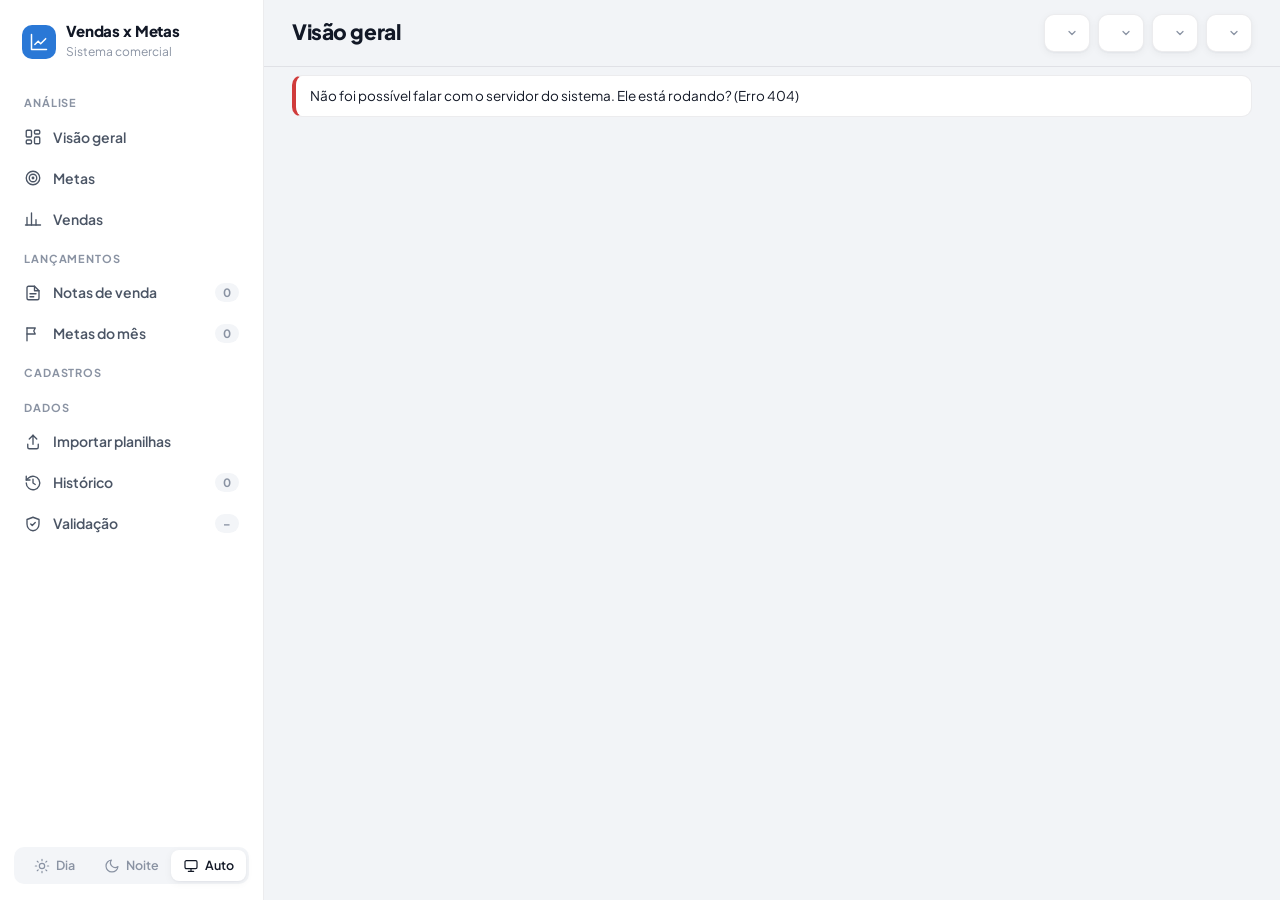
==== web/index.html @ 0c1f9e7a "Sistema completo: lançamento manual e importação de planilhas - modelo de dados normalizado no padrã" ====
<!doctype html>
<html lang="pt-BR">
<head>
<meta charset="utf-8">
<meta name="viewport" content="width=device-width, initial-scale=1, viewport-fit=cover">
<title>Sistema Vendas x Metas</title>
<link rel="preconnect" href="https://fonts.googleapis.com">
<link rel="stylesheet" href="https://fonts.googleapis.com/css2?family=Plus+Jakarta+Sans:wght@400;500;600;700;800&display=swap">
<script>
  (function () {
    try { var t = localStorage.getItem("vm-tema"); if (t === "light" || t === "dark") document.documentElement.setAttribute("data-theme", t); } catch (e) {}
  })();
</script>
<link rel="stylesheet" href="app.css">
</head>
<body>
<div class="app" id="app">
  <aside class="side" id="side" aria-label="Menu">
    <div class="logo">
      <span class="mark"><svg class="i" viewBox="0 0 24 24"><path d="M3 3v18h18"/><path d="m7 15 4-4 3 3 6-6"/></svg></span>
      <span><b>Vendas x Metas</b><small>Sistema comercial</small></span>
    </div>
    <div style="overflow:auto;display:grid;gap:2px;align-content:start;flex:1">
      <div class="nav-label">Análise</div>
      <nav class="nav">
        <button class="tab" data-tab="geral"><svg class="i" viewBox="0 0 24 24"><rect x="3" y="3" width="7" height="9" rx="1.5"/><rect x="14" y="3" width="7" height="5" rx="1.5"/><rect x="14" y="12" width="7" height="9" rx="1.5"/><rect x="3" y="16" width="7" height="5" rx="1.5"/></svg>Visão geral</button>
        <button class="tab" data-tab="analise-metas"><svg class="i" viewBox="0 0 24 24"><circle cx="12" cy="12" r="9"/><circle cx="12" cy="12" r="5"/><circle cx="12" cy="12" r="1"/></svg>Metas</button>
        <button class="tab" data-tab="analise-vendas"><svg class="i" viewBox="0 0 24 24"><path d="M4 20V10"/><path d="M10 20V4"/><path d="M16 20v-7"/><path d="M22 20H2"/></svg>Vendas</button>
      </nav>
      <div class="nav-label">Lançamentos</div>
      <nav class="nav">
        <button class="tab" data-tab="notas"><svg class="i" viewBox="0 0 24 24"><path d="M14 3H6a2 2 0 0 0-2 2v14a2 2 0 0 0 2 2h12a2 2 0 0 0 2-2V9z"/><path d="M14 3v6h6M8 13h8M8 17h5"/></svg>Notas de venda<span class="count" id="n-notas">0</span></button>
        <button class="tab" data-tab="metas"><svg class="i" viewBox="0 0 24 24"><path d="M4 21V4"/><path d="M4 4h11l-2 4 2 4H4"/></svg>Metas do mês<span class="count" id="n-metas">0</span></button>
      </nav>
      <div class="nav-label">Cadastros</div>
      <nav class="nav" id="nav-cadastros"></nav>
      <div class="nav-label">Dados</div>
      <nav class="nav">
        <button class="tab" data-tab="importar"><svg class="i" viewBox="0 0 24 24"><path d="M12 15V3"/><path d="m7 8 5-5 5 5"/><path d="M5 15v4a2 2 0 0 0 2 2h10a2 2 0 0 0 2-2v-4"/></svg>Importar planilhas</button>
        <button class="tab" data-tab="cargas"><svg class="i" viewBox="0 0 24 24"><path d="M3 12a9 9 0 1 0 3-6.7L3 8"/><path d="M3 3v5h5M12 7v5l3 2"/></svg>Histórico<span class="count" id="n-cargas">0</span></button>
        <button class="tab" data-tab="validacao"><svg class="i" viewBox="0 0 24 24"><path d="M12 3 4 6v6c0 4.5 3.4 8.3 8 9 4.6-.7 8-4.5 8-9V6z"/><path d="m9 12 2 2 4-4"/></svg>Validação<span class="count" id="n-valid">–</span></button>
      </nav>
    </div>
    <div class="side-foot">
      <div class="theme" role="group" aria-label="Tema">
        <button data-tema="light" title="Dia"><svg class="i" viewBox="0 0 24 24"><circle cx="12" cy="12" r="4"/><path d="M12 2v2M12 20v2M4.9 4.9l1.4 1.4M17.7 17.7l1.4 1.4M2 12h2M20 12h2M4.9 19.1l1.4-1.4M17.7 6.3l1.4-1.4"/></svg>Dia</button>
        <button data-tema="dark" title="Noite"><svg class="i" viewBox="0 0 24 24"><path d="M21 12.8A9 9 0 1 1 11.2 3a7 7 0 0 0 9.8 9.8z"/></svg>Noite</button>
        <button data-tema="system" title="Seguir o sistema"><svg class="i" viewBox="0 0 24 24"><rect x="3" y="4" width="18" height="12" rx="2"/><path d="M8 20h8M12 16v4"/></svg>Auto</button>
      </div>
    </div>
  </aside>
  <div class="scrim" id="scrim"></div>

  <div class="main">
    <header class="bar">
      <div class="bar-in">
        <button class="menu-btn" id="menu-btn" aria-label="Abrir menu"><svg class="i" viewBox="0 0 24 24"><path d="M4 6h16M4 12h16M4 18h16"/></svg></button>
        <div class="page-title"><h1 id="pg-titulo">Visão geral</h1><p id="pg-sub"></p></div>
        <div class="filters" id="filters">
          <div class="field" data-f="periodo"><label for="f-periodo">Período</label><select id="f-periodo"></select></div>
          <div class="field" data-f="equipe"><label for="f-gerente">Gerente</label><select id="f-gerente"></select></div>
          <div class="field" data-f="equipe"><label for="f-supervisor">Supervisor</label><select id="f-supervisor"></select></div>
          <div class="field" data-f="equipe"><label for="f-vendedor">Vendedor</label><select id="f-vendedor"></select></div>
        </div>
      </div>
    </header>
    <main class="wrap" id="conteudo"></main>
  </div>
</div>
<div id="tip" hidden></div>
<div class="toasts" id="toasts"></div>
<script src="app.js"></script>
</body>
</html>
---- web/app.css ----
:root {
  color-scheme: light;
  --ground: #f2f4f7;
  --surface: #ffffff;
  --surface-2: #f3f5f8;
  --side: #ffffff;
  --ink: #121826;
  --ink-2: #4b5565;
  --muted: #8a93a3;
  --grid: #e6e9ee;
  --axis: #cfd4dc;
  --line: rgba(18, 24, 38, .08);
  --accent: #2a78d6;
  --accent-soft: #b7d3f6;
  --accent-ink: #1c5cab;
  --accent-wash: rgba(42, 120, 214, .10);
  --good: #0ca30c;  --good-ink: #006300;
  --warn: #fab219;  --warn-ink: #8a5a00;
  --crit: #d03b3b;  --crit-ink: #b12a2a;
  --example: #fff4d6; --example-ink: #6b4a00;
  --shadow: 0 1px 2px rgba(16, 24, 40, .04), 0 2px 8px rgba(16, 24, 40, .05);
  --radius: 14px;
  --font: "Plus Jakarta Sans", system-ui, -apple-system, "Segoe UI", sans-serif;
}
@media (prefers-color-scheme: dark) {
  :root:not([data-theme="light"]) {
    color-scheme: dark;
    --ground: #0b0f14; --surface: #141a22; --surface-2: #1b222c; --side: #10151c;
    --ink: #eef2f7; --ink-2: #b8c1cf; --muted: #7d8796;
    --grid: #232b36; --axis: #333c49; --line: rgba(255, 255, 255, .08);
    --accent: #3987e5; --accent-soft: #1f4a7d; --accent-ink: #86b6ef; --accent-wash: rgba(57, 135, 229, .16);
    --good-ink: #3ccf3c; --warn-ink: #fab219; --crit-ink: #ef7070;
    --example: #3a2f12; --example-ink: #f3d58a;
    --shadow: 0 1px 2px rgba(0, 0, 0, .3);
  }
}
:root[data-theme="dark"] {
  color-scheme: dark;
  --ground: #0b0f14; --surface: #141a22; --surface-2: #1b222c; --side: #10151c;
  --ink: #eef2f7; --ink-2: #b8c1cf; --muted: #7d8796;
  --grid: #232b36; --axis: #333c49; --line: rgba(255, 255, 255, .08);
  --accent: #3987e5; --accent-soft: #1f4a7d; --accent-ink: #86b6ef; --accent-wash: rgba(57, 135, 229, .16);
  --good-ink: #3ccf3c; --warn-ink: #fab219; --crit-ink: #ef7070;
  --example: #3a2f12; --example-ink: #f3d58a;
  --shadow: 0 1px 2px rgba(0, 0, 0, .3);
}

* { box-sizing: border-box; }
[hidden] { display: none !important; }
html, body { height: 100%; }
body { margin: 0; background: var(--ground); color: var(--ink); font: 14px/1.5 var(--font); -webkit-font-smoothing: antialiased; }
h1, h2, h3 { text-wrap: balance; margin: 0; }
.num, td.n, th.n { font-variant-numeric: tabular-nums; }
button, select, input { font: inherit; color: inherit; }
:focus-visible { outline: 2px solid var(--accent); outline-offset: 2px; }
svg.i { width: 18px; height: 18px; flex: none; fill: none; stroke: currentColor; stroke-width: 1.8; stroke-linecap: round; stroke-linejoin: round; }

/* ---------- estrutura: menu lateral + área principal ---------- */
.app { display: grid; grid-template-columns: 252px minmax(0, 1fr); min-height: 100%; }
.side { position: sticky; top: 0; height: 100vh; height: 100dvh; background: var(--side); border-right: 1px solid var(--line);
        display: flex; flex-direction: column; padding-inline: 14px; padding-block: calc(18px + env(safe-area-inset-top, 0px)) calc(16px + env(safe-area-inset-bottom, 0px)); gap: 6px; z-index: 30; }
.logo { display: flex; align-items: center; gap: 10px; padding: 4px 8px 18px; }
.logo .mark { width: 34px; height: 34px; border-radius: 10px; background: var(--accent); color: #fff; display: grid; place-items: center; }
.logo .mark svg { width: 20px; height: 20px; stroke: #fff; }
.logo b { display: block; font-size: 15px; font-weight: 800; letter-spacing: -.01em; line-height: 1.2; }
.logo small { color: var(--muted); font-size: 12px; }
.nav-label { font-size: 11px; font-weight: 700; letter-spacing: .08em; text-transform: uppercase; color: var(--muted); padding: 10px 10px 4px; }
.nav { display: grid; gap: 2px; }
.tab { display: flex; align-items: center; gap: 11px; width: 100%; text-align: left; background: none; border: 0; border-radius: 10px;
       padding: 9px 10px; cursor: pointer; color: var(--ink-2); font-weight: 600; font-size: 14px; }
.tab:hover { background: var(--surface-2); color: var(--ink); }
.tab[aria-current="page"] { background: var(--accent-wash); color: var(--accent-ink); }
.tab .count { margin-left: auto; font-size: 11.5px; font-weight: 700; color: var(--muted); background: var(--surface-2); border-radius: 999px; padding: 1px 8px; }
.side-foot { margin-top: auto; display: grid; gap: 12px; }
.base-status { font-size: 12.5px; color: var(--ink-2); background: var(--surface-2); border-radius: 10px; padding: 10px 12px; line-height: 1.45; }
.base-status b { color: var(--ink); font-weight: 700; }
.dot { display: inline-block; width: 8px; height: 8px; border-radius: 50%; background: var(--good); margin-right: 6px; vertical-align: 1px; }
.dot.ex { background: var(--warn); }
.theme { display: grid; grid-template-columns: repeat(3, 1fr); background: var(--surface-2); border-radius: 10px; padding: 3px; gap: 2px; }
.theme button { border: 0; background: none; border-radius: 8px; padding: 6px 4px; cursor: pointer; color: var(--muted);
                display: flex; align-items: center; justify-content: center; gap: 6px; font-size: 12.5px; font-weight: 600; }
.theme button svg.i { width: 16px; height: 16px; }
.theme button[aria-pressed="true"] { background: var(--surface); color: var(--ink); box-shadow: var(--shadow); }

.main { min-width: 0; display: flex; flex-direction: column; }
.bar { position: sticky; top: 0; z-index: 20; background: color-mix(in srgb, var(--ground) 82%, transparent);
       backdrop-filter: saturate(1.4) blur(10px); -webkit-backdrop-filter: saturate(1.4) blur(10px); border-bottom: 1px solid var(--line);
       padding-inline: 28px; padding-block: calc(14px + env(safe-area-inset-top, 0px)) 14px; }
.bar-in { max-width: 1320px; margin: 0 auto; display: flex; gap: 16px; align-items: center; flex-wrap: wrap; }
.menu-btn { display: none; border: 1px solid var(--line); background: var(--surface); border-radius: 10px; padding: 8px; cursor: pointer; }
.page-title { flex: 1 1 220px; min-width: 0; }
.page-title h1 { font-size: 21px; font-weight: 800; letter-spacing: -.02em; }
.page-title p { margin: 2px 0 0; color: var(--muted); font-size: 13px; }
.filters { display: flex; flex-wrap: wrap; gap: 8px; align-items: center; }
.field { display: grid; gap: 4px; }
.field label { font-size: 11px; font-weight: 700; letter-spacing: .06em; text-transform: uppercase; color: var(--muted); }
.filters .field label { position: absolute; width: 1px; height: 1px; overflow: hidden; clip: rect(0 0 0 0); }
select, input[type=month] { background: var(--surface); border: 1px solid var(--line); border-radius: 10px; padding: 8px 32px 8px 12px; font-weight: 600; font-size: 13px;
         appearance: none; -webkit-appearance: none; cursor: pointer; min-width: 0; max-width: 220px;
         background-image: url("data:image/svg+xml,%3Csvg xmlns='http://www.w3.org/2000/svg' width='12' height='12' viewBox='0 0 24 24' fill='none' stroke='%238a93a3' stroke-width='2.5' stroke-linecap='round' stroke-linejoin='round'%3E%3Cpath d='m6 9 6 6 6-6'/%3E%3C/svg%3E");
         background-repeat: no-repeat; background-position: right 11px center; box-shadow: var(--shadow); }
input[type=month] { padding-right: 12px; background-image: none; }
select:hover { border-color: var(--axis); }
.wrap { width: 100%; max-width: 1376px; margin: 0 auto; padding-inline: 28px; padding-block: 8px 48px; }
.scrim { display: none; }

.banner { margin-top: 18px; padding: 12px 16px; border-radius: 12px; background: var(--example); color: var(--example-ink);
          display: flex; gap: 12px; align-items: center; flex-wrap: wrap; }
.banner b { font-weight: 700; }
.btn { background: var(--accent); color: #fff; border: 0; border-radius: 10px; padding: 9px 16px; cursor: pointer; font-weight: 700; }
.btn:hover { filter: brightness(1.06); }
.btn.ghost { background: var(--surface); color: var(--ink); border: 1px solid var(--line); box-shadow: var(--shadow); }
.btn.small { padding: 6px 12px; font-size: 13px; }
.btn:disabled { opacity: .45; cursor: default; }
.meta-line { color: var(--muted); font-size: 13px; margin-top: 18px; display: flex; gap: 8px; align-items: center; flex-wrap: wrap; }
.meta-line b { color: var(--ink-2); font-weight: 700; }

section.panel { display: grid; gap: 18px; margin-top: 16px; }
.kpis { display: grid; grid-template-columns: repeat(4, minmax(0, 1fr)); gap: 14px; }
.kpi { background: var(--surface); border: 1px solid var(--line); border-radius: var(--radius); box-shadow: var(--shadow); padding: 16px 18px; display: grid; gap: 6px; align-content: start; }
.kpi .l { font-size: 12.5px; font-weight: 600; color: var(--muted); }
.kpi .v { font-size: 26px; font-weight: 800; letter-spacing: -.02em; line-height: 1.1; }
.kpi .d { font-size: 12.5px; color: var(--ink-2); }
.kpi.hero { grid-column: span 2; background: linear-gradient(135deg, #2a78d6 0%, #184f95 100%); border-color: transparent; color: #fff; }
.kpi.hero .l, .kpi.hero .d { color: rgba(255, 255, 255, .82); }
.kpi.hero .v { font-size: 34px; }
.meter { height: 7px; border-radius: 4px; background: var(--surface-2); position: relative; overflow: hidden; margin-top: 4px; }
.meter i { position: absolute; inset: 0 auto 0 0; background: var(--accent); border-radius: 4px; }
.meter i.soft { background: var(--accent-soft); }
.meter s { position: absolute; top: 0; bottom: 0; width: 2px; background: var(--ink); }

.grid2 { display: grid; grid-template-columns: repeat(auto-fit, minmax(440px, 1fr)); gap: 18px; }
.card { background: var(--surface); border: 1px solid var(--line); border-radius: var(--radius); box-shadow: var(--shadow); padding: 18px 20px 20px; min-width: 0; }
.card h3 { font-size: 15px; font-weight: 700; letter-spacing: -.01em; margin-bottom: 2px; }
.card .hint { color: var(--muted); font-size: 12.5px; margin-bottom: 14px; }
.chart svg { width: 100%; height: auto; display: block; overflow: visible; }
.chart text { fill: var(--muted); font: 11px var(--font); }
.legend { display: flex; gap: 14px; flex-wrap: wrap; font-size: 12.5px; color: var(--ink-2); margin-bottom: 10px; }
.legend span { display: inline-flex; align-items: center; gap: 6px; }
.sw { width: 12px; height: 12px; border-radius: 3px; display: inline-block; }
.sw.tick { width: 3px; height: 14px; border-radius: 0; background: var(--ink); }

.hbars { display: grid; gap: 7px; }
.hrow { display: grid; grid-template-columns: minmax(90px, 210px) 1fr 78px; gap: 12px; align-items: center; font-size: 12.5px; border-radius: 8px; padding: 1px 4px; }
.hrow:hover { background: var(--surface-2); }
.hrow .lab { color: var(--ink-2); overflow: hidden; text-overflow: ellipsis; white-space: nowrap; text-align: right; font-weight: 500; }
.hrow .val { white-space: nowrap; text-align: right; font-variant-numeric: tabular-nums; color: var(--ink); font-weight: 700; }
.track { position: relative; height: 18px; }
.track .b { position: absolute; top: 2px; bottom: 2px; left: 0; border-radius: 0 5px 5px 0; }
.track .b.v { background: var(--accent); }
.track .b.c { background: var(--accent-soft); }
.track .t { position: absolute; top: -1px; bottom: -1px; width: 3px; margin-left: -1.5px; background: var(--ink); border-radius: 2px; }

.controls { display: flex; flex-wrap: wrap; gap: 10px; align-items: center; }
.seg { display: inline-flex; flex-wrap: wrap; gap: 2px; padding: 3px; border-radius: 12px; background: var(--surface); border: 1px solid var(--line); box-shadow: var(--shadow); }
.seg button { border: 0; background: none; padding: 6px 12px; border-radius: 9px; cursor: pointer; color: var(--ink-2); font-weight: 600; font-size: 13px; }
.seg button:hover { color: var(--ink); }
.seg button[aria-pressed="true"] { background: var(--accent); color: #fff; }

.tbl { overflow-x: auto; border: 1px solid var(--line); border-radius: var(--radius); background: var(--surface); box-shadow: var(--shadow); max-height: 560px; }
.card .tbl { box-shadow: none; }
table { border-collapse: collapse; width: 100%; font-size: 13px; }
th, td { padding: 9px 12px; border-bottom: 1px solid var(--line); text-align: left; white-space: nowrap; }
th { position: sticky; top: 0; background: var(--surface-2); font-size: 11.5px; font-weight: 700; letter-spacing: .04em;
     text-transform: uppercase; color: var(--ink-2); cursor: pointer; user-select: none; }
th.n, td.n { text-align: right; }
th[aria-sort="ascending"]::after { content: " ▲"; }
th[aria-sort="descending"]::after { content: " ▼"; }
tbody tr:hover td { background: var(--surface-2); }
.pill { display: inline-flex; gap: 5px; align-items: center; padding: 2px 9px; border-radius: 999px; font-size: 12px; font-weight: 700; }
.pill.good { color: var(--good-ink); background: color-mix(in srgb, var(--good) 14%, transparent); }
.pill.warn { color: var(--warn-ink); background: color-mix(in srgb, var(--warn) 20%, transparent); }
.pill.crit { color: var(--crit-ink); background: color-mix(in srgb, var(--crit) 14%, transparent); }
.pill.none { color: var(--muted); background: var(--surface-2); }

.drop { border: 2px dashed var(--axis); border-radius: var(--radius); padding: 36px 18px; text-align: center; background: var(--surface);
        display: grid; gap: 10px; justify-items: center; cursor: pointer; }
.drop:hover, .drop.over { border-color: var(--accent); background: color-mix(in srgb, var(--accent) 5%, var(--surface)); }
.drop .up { width: 46px; height: 46px; border-radius: 14px; background: var(--accent-wash); color: var(--accent-ink); display: grid; place-items: center; }
.drop .up svg { width: 24px; height: 24px; }
.drop strong { font-size: 16px; font-weight: 700; }
.drop p { margin: 0; color: var(--ink-2); max-width: 60ch; }
.opts { display: flex; gap: 16px; flex-wrap: wrap; align-items: end; }
.log { display: grid; gap: 8px; }
.msg { padding: 10px 14px; border-radius: 10px; font-size: 13.5px; border: 1px solid var(--line); background: var(--surface); }
.msg.ok { border-left: 4px solid var(--good); }
.msg.err { border-left: 4px solid var(--crit); }
.msg.info { border-left: 4px solid var(--warn); }
.empty { color: var(--muted); padding: 24px; text-align: center; }

#tip { position: fixed; z-index: 50; pointer-events: none; background: var(--surface); color: var(--ink); border: 1px solid var(--line);
       box-shadow: 0 8px 24px rgba(0, 0, 0, .16); border-radius: 10px; padding: 9px 11px; font-size: 12.5px; line-height: 1.55; max-width: 280px; }
#tip b { font-weight: 700; }
#tip .k { color: var(--muted); }

@media (max-width: 1100px) { .kpis { grid-template-columns: repeat(2, minmax(0, 1fr)); } }
@media (max-width: 900px) {
  .app { grid-template-columns: minmax(0, 1fr); }
  .side { position: fixed; inset: 0 auto 0 0; width: 272px; max-width: 86vw; transform: translateX(-102%); box-shadow: 0 0 40px rgba(0, 0, 0, .25); }
  .app.open .side { transform: none; }
  .app.open .scrim { display: block; position: fixed; inset: 0; background: rgba(0, 0, 0, .35); z-index: 25; }
  .menu-btn { display: inline-grid; place-items: center; }
  .bar { padding-inline: 16px; }
  .wrap { padding-inline: 16px; }
}
@media (max-width: 560px) {
  .kpis { grid-template-columns: 1fr; }
  .kpi.hero { grid-column: span 1; }
  .grid2 { grid-template-columns: 1fr; }
  .hrow { grid-template-columns: 96px 1fr 52px; }
  .filters { width: 100%; }
  .filters .field { flex: 1 1 45%; }
  select { max-width: none; width: 100%; }
}
@media (prefers-reduced-motion: no-preference) {
  .track .b, .meter i { transition: width .25s ease; }
  .side { transition: transform .22s ease; }
}

/* ================= sistema: formulários, gaveta, avisos ================= */
.toolbar { display: flex; flex-wrap: wrap; gap: 10px; align-items: center; }
.toolbar .grow { flex: 1 1 auto; }
.search { flex: 1 1 260px; max-width: 420px; background: var(--surface); border: 1px solid var(--line); border-radius: 10px;
          padding: 8px 12px; box-shadow: var(--shadow); }
.summary { color: var(--muted); font-size: 13px; }
.summary b { color: var(--ink); font-weight: 700; }
.pager { display: flex; gap: 10px; align-items: center; color: var(--muted); font-size: 13px; }
tr.click { cursor: pointer; }
.tag { display: inline-block; font-size: 11.5px; font-weight: 700; padding: 1px 8px; border-radius: 999px; background: var(--surface-2); color: var(--ink-2); }
.tag.manual { background: var(--accent-wash); color: var(--accent-ink); }
.tag.prov { background: color-mix(in srgb, var(--warn) 20%, transparent); color: var(--warn-ink); }
.btn.danger { background: var(--crit); }
.btn.link { background: none; color: var(--accent-ink); padding: 4px 6px; box-shadow: none; }

.drawer-bg { position: fixed; inset: 0; background: rgba(0, 0, 0, .35); z-index: 60; }
.drawer { position: fixed; top: 0; right: 0; bottom: 0; width: min(760px, 100vw); background: var(--surface); z-index: 61;
          display: flex; flex-direction: column; box-shadow: -12px 0 40px rgba(0, 0, 0, .2); }
.drawer header { display: flex; align-items: center; gap: 12px; padding: calc(18px + env(safe-area-inset-top, 0px)) 22px 14px; border-bottom: 1px solid var(--line); }
.drawer header h2 { font-size: 18px; font-weight: 800; flex: 1; letter-spacing: -.01em; }
.drawer header p { margin: 2px 0 0; color: var(--muted); font-size: 12.5px; }
.drawer .body { padding: 18px 22px; overflow: auto; flex: 1; display: grid; gap: 16px; align-content: start; }
.drawer footer { display: flex; gap: 10px; align-items: center; padding: 14px 22px calc(14px + env(safe-area-inset-bottom, 0px)); border-top: 1px solid var(--line); flex-wrap: wrap; }
.drawer footer .grow { flex: 1; }
.x { border: 0; background: var(--surface-2); border-radius: 10px; width: 34px; height: 34px; cursor: pointer; font-size: 18px; color: var(--ink-2); }
.form { display: grid; grid-template-columns: repeat(auto-fill, minmax(200px, 1fr)); gap: 12px 14px; }
.form .full { grid-column: 1 / -1; }
.f { display: grid; gap: 5px; align-content: start; }
.f label { font-size: 12px; font-weight: 700; color: var(--ink-2); }
.f label .req { color: var(--crit-ink); }
.f small { color: var(--muted); font-size: 11.5px; }
.f input, .f select, .cell input { background: var(--surface); border: 1px solid var(--axis); border-radius: 9px; padding: 8px 10px; width: 100%;
          font-size: 13.5px; font-weight: 500; box-shadow: none; max-width: none; min-width: 0; }
.f select { padding-right: 30px; }
.f input:focus, .cell input:focus { border-color: var(--accent); outline: none; box-shadow: 0 0 0 3px var(--accent-wash); }
.f input[readonly] { background: var(--surface-2); color: var(--muted); }
.itens { border: 1px solid var(--line); border-radius: 12px; overflow-x: auto; }
.itens table th { position: static; }
.itens td { padding: 6px 6px; }
.cell input { padding: 6px 8px; font-size: 13px; }
.cell.n input { text-align: right; }
.itens .tot td { font-weight: 700; background: var(--surface-2); }
.errbox { background: color-mix(in srgb, var(--crit) 10%, var(--surface)); color: var(--crit-ink); border-radius: 10px; padding: 10px 12px; font-weight: 600; }
.note { background: var(--surface-2); border-radius: 10px; padding: 10px 12px; color: var(--ink-2); font-size: 12.5px; }

.modal-bg { position: fixed; inset: 0; background: rgba(0, 0, 0, .4); z-index: 70; display: grid; place-items: center; padding: 16px; }
.modal { background: var(--surface); border-radius: 16px; padding: 22px; width: min(440px, 100%); display: grid; gap: 12px; box-shadow: 0 20px 50px rgba(0, 0, 0, .3); }
.modal h3 { font-size: 17px; font-weight: 800; }
.modal p { margin: 0; color: var(--ink-2); }
.modal .acts { display: flex; gap: 10px; justify-content: flex-end; margin-top: 6px; }

.toasts { position: fixed; bottom: calc(18px + env(safe-area-inset-bottom, 0px)); right: 18px; z-index: 80; display: grid; gap: 8px; }
.toast { background: var(--ink); color: var(--surface); border-radius: 12px; padding: 11px 16px; font-weight: 600; font-size: 13.5px;
         box-shadow: 0 10px 30px rgba(0, 0, 0, .25); max-width: 380px; }
.toast.err { background: var(--crit); color: #fff; }
.loading { color: var(--muted); padding: 30px; text-align: center; }
a.btn { text-decoration: none; display: inline-flex; align-items: center; }
.app { grid-template-columns: 264px minmax(0, 1fr); }
@media (max-width: 900px) { .app { grid-template-columns: minmax(0, 1fr); } }
.tab { white-space: nowrap; }
.f input { height: 38px; }
.cell input { height: 34px; }
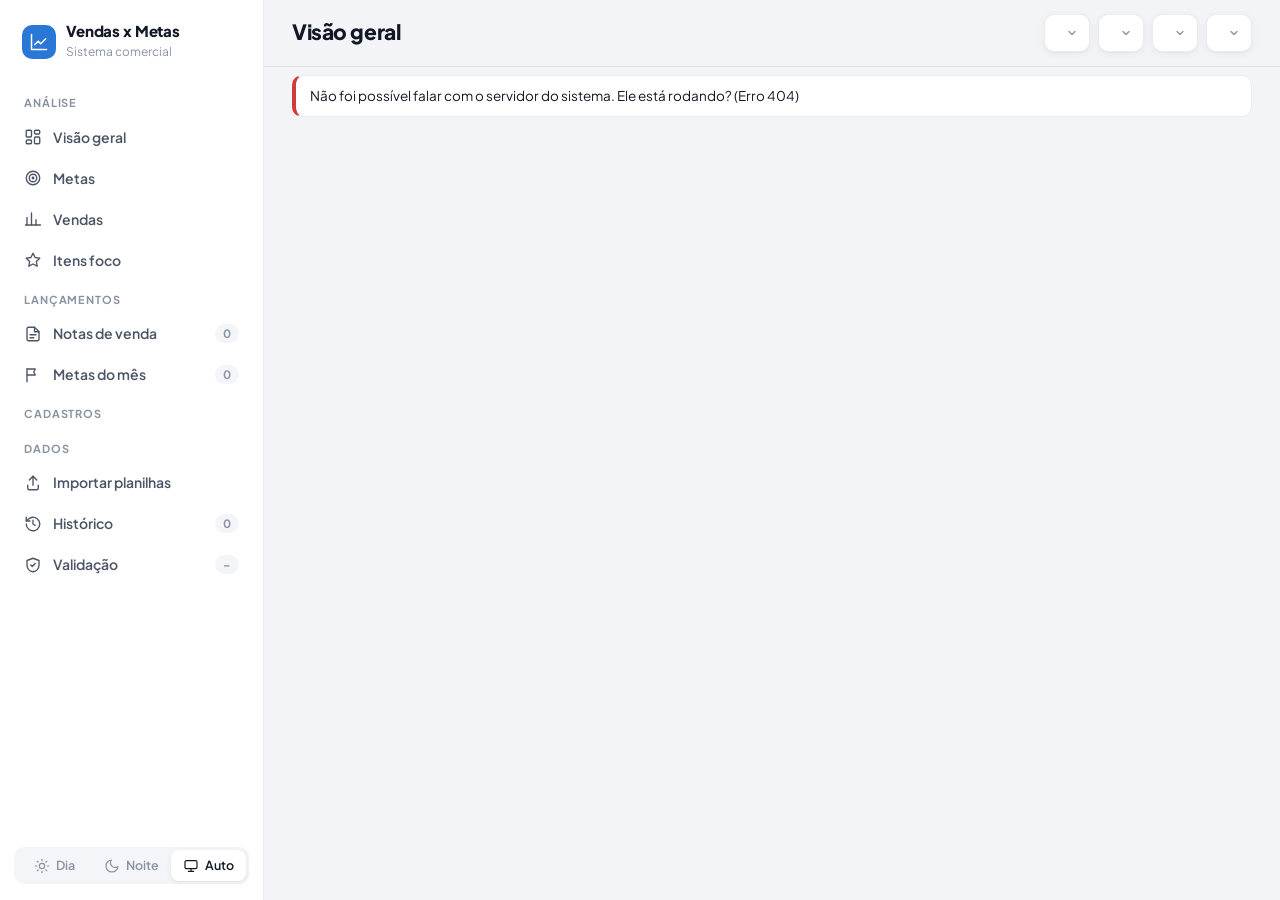
==== commit ab8f937d: "Itens foco do mês: SELECT Oracle e acompanhamento no sistema - vendas_bi/sankhya/itens_foco.sql: met" ====
--- a/web/index.html
+++ b/web/index.html
@@ -26,6 +26,7 @@
         <button class="tab" data-tab="geral"><svg class="i" viewBox="0 0 24 24"><rect x="3" y="3" width="7" height="9" rx="1.5"/><rect x="14" y="3" width="7" height="5" rx="1.5"/><rect x="14" y="12" width="7" height="9" rx="1.5"/><rect x="3" y="16" width="7" height="5" rx="1.5"/></svg>Visão geral</button>
         <button class="tab" data-tab="analise-metas"><svg class="i" viewBox="0 0 24 24"><circle cx="12" cy="12" r="9"/><circle cx="12" cy="12" r="5"/><circle cx="12" cy="12" r="1"/></svg>Metas</button>
         <button class="tab" data-tab="analise-vendas"><svg class="i" viewBox="0 0 24 24"><path d="M4 20V10"/><path d="M10 20V4"/><path d="M16 20v-7"/><path d="M22 20H2"/></svg>Vendas</button>
+        <button class="tab" data-tab="foco"><svg class="i" viewBox="0 0 24 24"><path d="m12 3 2.8 5.7 6.2.9-4.5 4.4 1.1 6.2L12 17.3 6.4 20.2l1.1-6.2L3 9.6l6.2-.9z"/></svg>Itens foco</button>
       </nav>
       <div class="nav-label">Lançamentos</div>
       <nav class="nav">
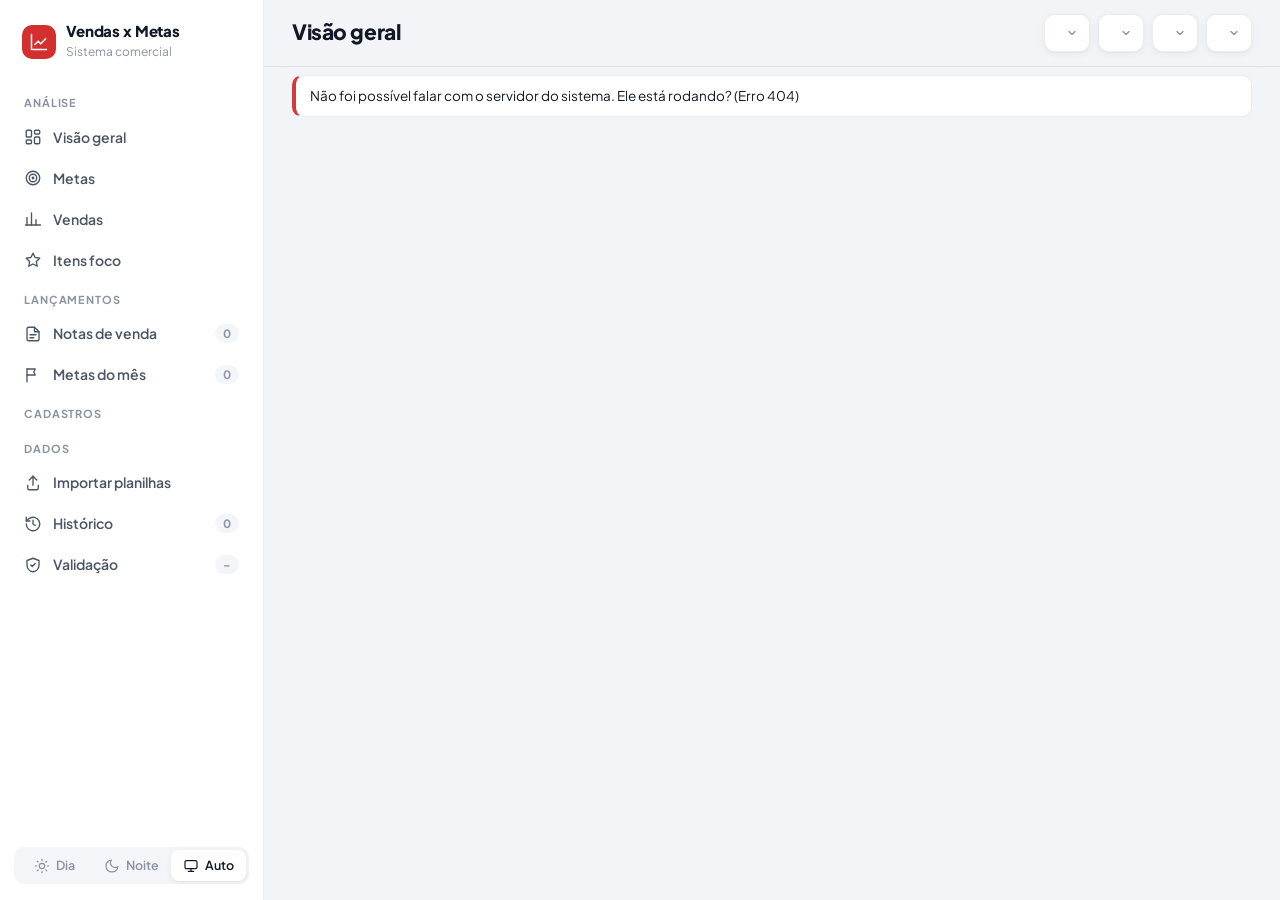
==== commit 7d23c9d7: "Cor principal azul trocada por vermelho (sistema e painel offline, tema dia e noite) Co-Authored-By:" ====
--- a/web/index.html
+++ b/web/index.html
@@ -11,7 +11,7 @@
     try { var t = localStorage.getItem("vm-tema"); if (t === "light" || t === "dark") document.documentElement.setAttribute("data-theme", t); } catch (e) {}
   })();
 </script>
-<link rel="stylesheet" href="app.css">
+<link rel="stylesheet" href="app.css?v=20261006b">
 </head>
 <body>
 <div class="app" id="app">
@@ -43,6 +43,7 @@
       </nav>
     </div>
     <div class="side-foot">
+      <div class="summary" id="versao" style="padding:0 6px;font-size:11.5px"></div>
       <div class="theme" role="group" aria-label="Tema">
         <button data-tema="light" title="Dia"><svg class="i" viewBox="0 0 24 24"><circle cx="12" cy="12" r="4"/><path d="M12 2v2M12 20v2M4.9 4.9l1.4 1.4M17.7 17.7l1.4 1.4M2 12h2M20 12h2M4.9 19.1l1.4-1.4M17.7 6.3l1.4-1.4"/></svg>Dia</button>
         <button data-tema="dark" title="Noite"><svg class="i" viewBox="0 0 24 24"><path d="M21 12.8A9 9 0 1 1 11.2 3a7 7 0 0 0 9.8 9.8z"/></svg>Noite</button>
@@ -70,6 +71,6 @@
 </div>
 <div id="tip" hidden></div>
 <div class="toasts" id="toasts"></div>
-<script src="app.js"></script>
+<script src="app.js?v=20261006b"></script>
 </body>
 </html>
--- a/web/app.css
+++ b/web/app.css
@@ -10,10 +10,10 @@
   --grid: #e6e9ee;
   --axis: #cfd4dc;
   --line: rgba(18, 24, 38, .08);
-  --accent: #2a78d6;
-  --accent-soft: #b7d3f6;
-  --accent-ink: #1c5cab;
-  --accent-wash: rgba(42, 120, 214, .10);
+  --accent: #d32f2f;
+  --accent-soft: #f4b9b9;
+  --accent-ink: #a61d1d;
+  --accent-wash: rgba(211, 47, 47, .10);
   --good: #0ca30c;  --good-ink: #006300;
   --warn: #fab219;  --warn-ink: #8a5a00;
   --crit: #d03b3b;  --crit-ink: #b12a2a;
@@ -28,7 +28,7 @@
     --ground: #0b0f14; --surface: #141a22; --surface-2: #1b222c; --side: #10151c;
     --ink: #eef2f7; --ink-2: #b8c1cf; --muted: #7d8796;
     --grid: #232b36; --axis: #333c49; --line: rgba(255, 255, 255, .08);
-    --accent: #3987e5; --accent-soft: #1f4a7d; --accent-ink: #86b6ef; --accent-wash: rgba(57, 135, 229, .16);
+    --accent: #e5484d; --accent-soft: #6e2326; --accent-ink: #f19a9c; --accent-wash: rgba(229, 72, 77, .16);
     --good-ink: #3ccf3c; --warn-ink: #fab219; --crit-ink: #ef7070;
     --example: #3a2f12; --example-ink: #f3d58a;
     --shadow: 0 1px 2px rgba(0, 0, 0, .3);
@@ -39,7 +39,7 @@
   --ground: #0b0f14; --surface: #141a22; --surface-2: #1b222c; --side: #10151c;
   --ink: #eef2f7; --ink-2: #b8c1cf; --muted: #7d8796;
   --grid: #232b36; --axis: #333c49; --line: rgba(255, 255, 255, .08);
-  --accent: #3987e5; --accent-soft: #1f4a7d; --accent-ink: #86b6ef; --accent-wash: rgba(57, 135, 229, .16);
+  --accent: #e5484d; --accent-soft: #6e2326; --accent-ink: #f19a9c; --accent-wash: rgba(229, 72, 77, .16);
   --good-ink: #3ccf3c; --warn-ink: #fab219; --crit-ink: #ef7070;
   --example: #3a2f12; --example-ink: #f3d58a;
   --shadow: 0 1px 2px rgba(0, 0, 0, .3);
@@ -121,7 +121,7 @@
 .kpi .l { font-size: 12.5px; font-weight: 600; color: var(--muted); }
 .kpi .v { font-size: 26px; font-weight: 800; letter-spacing: -.02em; line-height: 1.1; }
 .kpi .d { font-size: 12.5px; color: var(--ink-2); }
-.kpi.hero { grid-column: span 2; background: linear-gradient(135deg, #2a78d6 0%, #184f95 100%); border-color: transparent; color: #fff; }
+.kpi.hero { grid-column: span 2; background: linear-gradient(135deg, #d32f2f 0%, #8e1b1b 100%); border-color: transparent; color: #fff; }
 .kpi.hero .l, .kpi.hero .d { color: rgba(255, 255, 255, .82); }
 .kpi.hero .v { font-size: 34px; }
 .meter { height: 7px; border-radius: 4px; background: var(--surface-2); position: relative; overflow: hidden; margin-top: 4px; }
